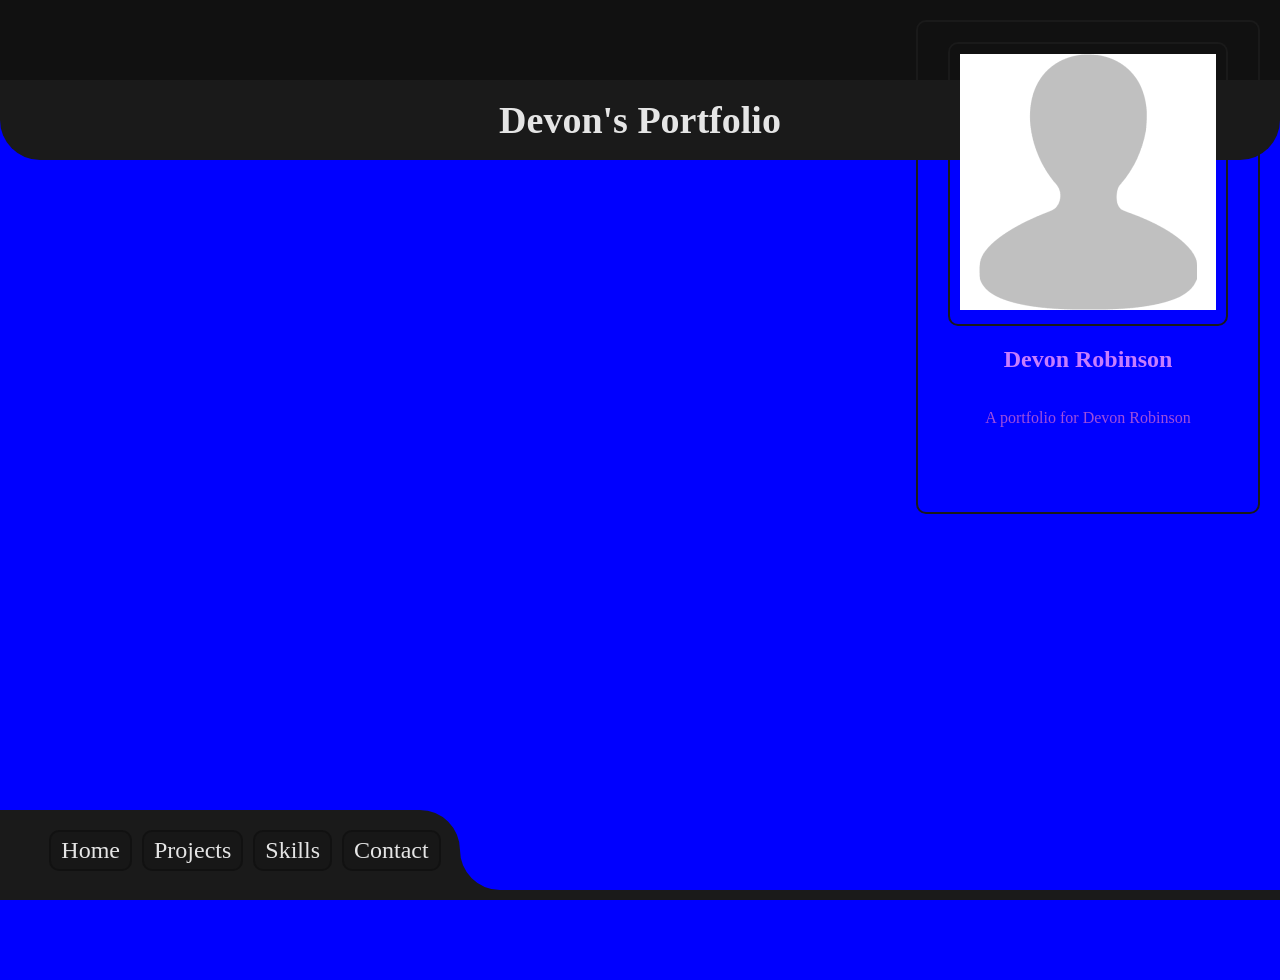
==== pages/index.html @ 68fd2f13 "ADD header and card" ====
<!DOCTYPE html>
<html lang="en">
<head>
    <meta charset="UTF-8">
    <meta name="viewport" content="width=device-width, initial-scale=1.0">
    <title>Devon's Portfolio</title>
    <link rel="stylesheet" href="../assets/global.css" />
</head>
<body>
    <header>
        <h1>Devon's Portfolio</h1>
    </header>
    <main>
        <div class="card id-card">
            <div class="img-container">
                <img src="../assets/empty-contact-icon.png" />
            </div>
            <h2>Devon Robinson</h2>
            <p>A portfolio for Devon Robinson</p>
        </div>
    </main>
    <footer>
        <nav>
            <a href="index.html" class="nav-link">Home</a>
            <a href="projects.html" class="nav-link">Projects</a>
            <a href="skills.html" class="nav-link">Skills</a>
            <a href="contact.html" class="nav-link">Contact</a>
        </nav>
        <div class="bottom-bar"></div>
    </footer>
</body>
</html>
---- assets/global.css ----
:root {
    --black: #111;
    --dark: #1a1a1a;
    --navy: #14213d;
    --purple: #c77dff;
    --dim-purple: #9d4edd;
    --white: #e5e5e5;
}

body {
    background-color: var(--black);

    width: 100vw;
    margin: 0;
}

main {
    margin-top: 5rem;
    height: 100vh;

    background-color: blue;
}

header {
    position: fixed;
    display: flex;
    align-items: center;
    justify-content: center;

    width: 100vw;
    height: 5rem;

    background-color: var(--dark);
    border-radius: 0 0 40px 40px;
    /* border-bottom: 2px solid var(--gold); */
    /* box-shadow: 0 0 5px var(--gold); */
}

header h1 {
    font-size: 38px;
    color: var(--white);
    /* text-shadow: 0 0 5px #fca31199; */
}

.card {
    position: absolute;
    right: 0;
    top: 0;

    display: flex;
    flex-direction: column;
    align-items: center;

    width: 300px;
    aspect-ratio: 1 / 1.5;
    margin: 20px;
    padding: 20px;

    border: 2px solid var(--dark);
    border-radius: 10px;
}

.card h2 {
    color: var(--purple);
}

.card p {
    color: var(--dim-purple);
}

.img-container {
    border: 2px solid var(--dark);
    border-radius: 10px;
    padding: 10px;
}

footer {
    position: fixed;
    left: 0;
    bottom: 0;
}

nav {
    position: absolute;
    display: flex;
    justify-content: center;
    align-items: center;
    gap: 10px;

    left: 0;
    bottom: 10px;

    width: 500px;
    height: 80px;

    background-color: var(--dark);
    clip-path: path("M 420,0 A 40,40 0,0,1 460,40 L 460,40 A 40,40 0,0,0 500,80 L 0,80 L 0,0 L 460,0 Z");
}

.bottom-bar {
    position: absolute;
    left: 0;
    bottom: 0;

    width: 100vw;
    height: 10px;

    background-color: var(--dark);
}

a.nav-link {
    text-decoration: none;
    font-size: 1.5rem;
    padding: 5px 10px 5px 10px;
    transform: translate(-5px, 0);

    border: 2px solid var(--black);
    border-radius: 10px;
    color: var(--white);
    background-color: rgba(0,0,0,.1);

    cursor: pointer;

    transition: font-size 0.3s ease-in, background-color .3s ease-in;
}

a.nav-link:hover {
    font-size: 1.6rem;
    background-color: rgba(125,125,125,.1);
}
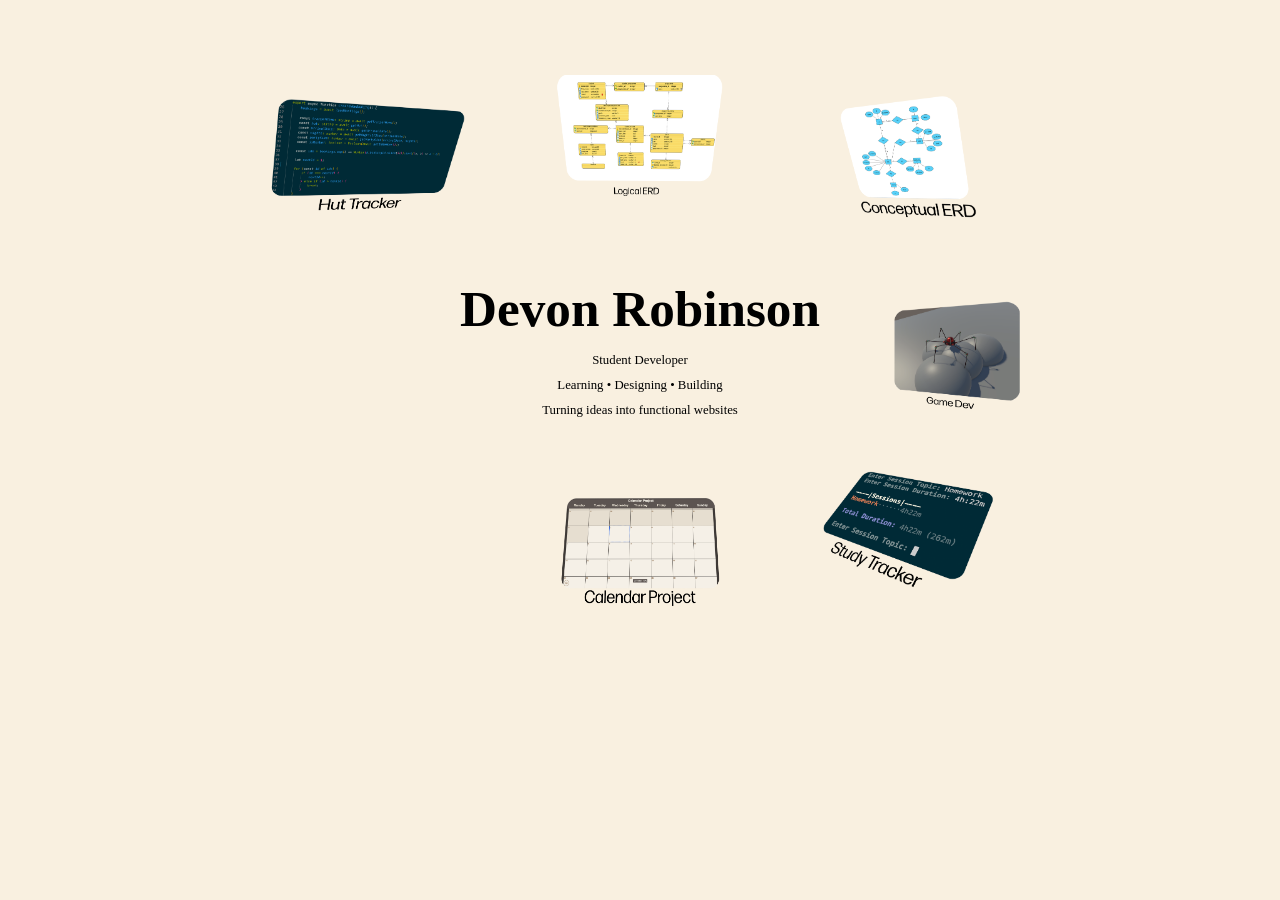
==== commit c7e627ba: "Fix to image sizing" ====
--- a/pages/index.html
+++ b/pages/index.html
@@ -3,30 +3,25 @@
 <head>
     <meta charset="UTF-8">
     <meta name="viewport" content="width=device-width, initial-scale=1.0">
-    <title>Devon's Portfolio</title>
-    <link rel="stylesheet" href="../assets/global.css" />
+    <title>Document</title>
+    <link rel="stylesheet" href="../assets/global.css">
 </head>
 <body>
-    <header>
-        <h1>Devon's Portfolio</h1>
-    </header>
     <main>
-        <div class="card id-card">
-            <div class="img-container">
-                <img src="../assets/empty-contact-icon.png" />
-            </div>
-            <h2>Devon Robinson</h2>
-            <p>A portfolio for Devon Robinson</p>
+        <div id="intro-container">
+            <h1>Devon Robinson</h1>
+            <p>Student Developer</p>
+            <p>Learning • Designing • Building</p>
+            <p>Turning ideas into functional websites</p>
+        </div>
+        <div class="intro-img-container">
+            <img id="img6" src="../assets/imgs/calendar-img.png" />
+            <img id="img5" src="../assets/imgs/study-tracker-img.png" />
+            <img id="img1" src="../assets/imgs/hut-tracker-img.png" /> 
+            <img id="img2" src="../assets/imgs/logical-erd.png" /> 
+            <img id="img3" src="../assets/imgs/conceptual-erd-img.png" /> 
+            <img id="img4" src="../assets/imgs/game-dev-img.png" /> 
         </div>
     </main>
-    <footer>
-        <nav>
-            <a href="index.html" class="nav-link">Home</a>
-            <a href="projects.html" class="nav-link">Projects</a>
-            <a href="skills.html" class="nav-link">Skills</a>
-            <a href="contact.html" class="nav-link">Contact</a>
-        </nav>
-        <div class="bottom-bar"></div>
-    </footer>
 </body>
 </html>
--- a/assets/global.css
+++ b/assets/global.css
@@ -1,130 +1,93 @@
-:root {
-    --black: #111;
-    --dark: #1a1a1a;
-    --navy: #14213d;
-    --purple: #c77dff;
-    --dim-purple: #9d4edd;
-    --white: #e5e5e5;
-}
-
 body {
-    background-color: var(--black);
-
-    width: 100vw;
-    margin: 0;
+    background-color: #F9F0E0;
 }
 
 main {
-    margin-top: 5rem;
-    height: 100vh;
+    display: flex;
+    position: relative;
 
-    background-color: blue;
-}
-
-header {
-    position: fixed;
-    display: flex;
     align-items: center;
     justify-content: center;
 
-    width: 100vw;
-    height: 5rem;
+    width: 100%;
+    aspect-ratio: 19 / 10;
 
-    background-color: var(--dark);
-    border-radius: 0 0 40px 40px;
-    /* border-bottom: 2px solid var(--gold); */
-    /* box-shadow: 0 0 5px var(--gold); */
+    /* background-color: blue; */
 }
 
-header h1 {
-    font-size: 38px;
-    color: var(--white);
-    /* text-shadow: 0 0 5px #fca31199; */
+main img {
+    position: absolute;
+    
+    transform: scale(.2);
+
 }
 
-.card {
+main img {
     position: absolute;
-    right: 0;
-    top: 0;
+    
+    transform: scale(.2);
+}
 
+#img1 {
+    top: 13%;
+    left: 28%;
+    transform: translateX(-50%);
+    width: clamp(50px, 18vw, 300px);
+}
+
+#img2 {
+    top: 10%;
+    left: 50%;
+    transform: translateX(-50%);
+    width: clamp(50px, 18vw, 300px);
+}
+
+#img3 {
+    top: 13%;
+    left: 71%;
+    transform: translateX(-50%);
+    width: clamp(50px, 18vw, 300px);
+}
+
+#img4 {
+    top: 44%;
+    left: 75%;
+    transform: translateX(-50%);
+    width: clamp(50px, 18vw, 300px);
+}
+
+#img5 {
+    bottom: 12%;
+    left: 71%;
+    transform: translateX(-50%);
+    width: clamp(50px, 18vw, 300px);
+}
+
+#img6 {
+    bottom: 10%;
+    left: 50%;
+    transform: translateX(-50%);
+    width: clamp(50px, 15vw, 300px);
+}
+
+#intro-container {
     display: flex;
     flex-direction: column;
     align-items: center;
+    /* transform: translateY(-20%); */
 
-    width: 300px;
-    aspect-ratio: 1 / 1.5;
-    margin: 20px;
-    padding: 20px;
+    width: clamp(300px, 30vw, 600px);
+    height: clamp(150px, 15vw, 300px);
+    font-size: clamp(8px, 1vw, 42px);
 
-    border: 2px solid var(--dark);
-    border-radius: 10px;
+    /* background-color: red; */
 }
 
-.card h2 {
-    color: var(--purple);
+#intro-container p {
+    margin: 5px 0;
 }
 
-.card p {
-    color: var(--dim-purple);
-}
-
-.img-container {
-    border: 2px solid var(--dark);
-    border-radius: 10px;
-    padding: 10px;
-}
-
-footer {
-    position: fixed;
-    left: 0;
-    bottom: 0;
-}
-
-nav {
-    position: absolute;
-    display: flex;
-    justify-content: center;
-    align-items: center;
-    gap: 10px;
-
-    left: 0;
-    bottom: 10px;
-
-    width: 500px;
-    height: 80px;
-
-    background-color: var(--dark);
-    clip-path: path("M 420,0 A 40,40 0,0,1 460,40 L 460,40 A 40,40 0,0,0 500,80 L 0,80 L 0,0 L 460,0 Z");
-}
-
-.bottom-bar {
-    position: absolute;
-    left: 0;
-    bottom: 0;
-
-    width: 100vw;
-    height: 10px;
-
-    background-color: var(--dark);
-}
-
-a.nav-link {
-    text-decoration: none;
-    font-size: 1.5rem;
-    padding: 5px 10px 5px 10px;
-    transform: translate(-5px, 0);
-
-    border: 2px solid var(--black);
-    border-radius: 10px;
-    color: var(--white);
-    background-color: rgba(0,0,0,.1);
-
-    cursor: pointer;
-
-    transition: font-size 0.3s ease-in, background-color .3s ease-in;
-}
-
-a.nav-link:hover {
-    font-size: 1.6rem;
-    background-color: rgba(125,125,125,.1);
-}
+#intro-container h1 {
+    font-size: clamp(16px, 4vw, 62px);
+    margin-bottom: 10px;
+}
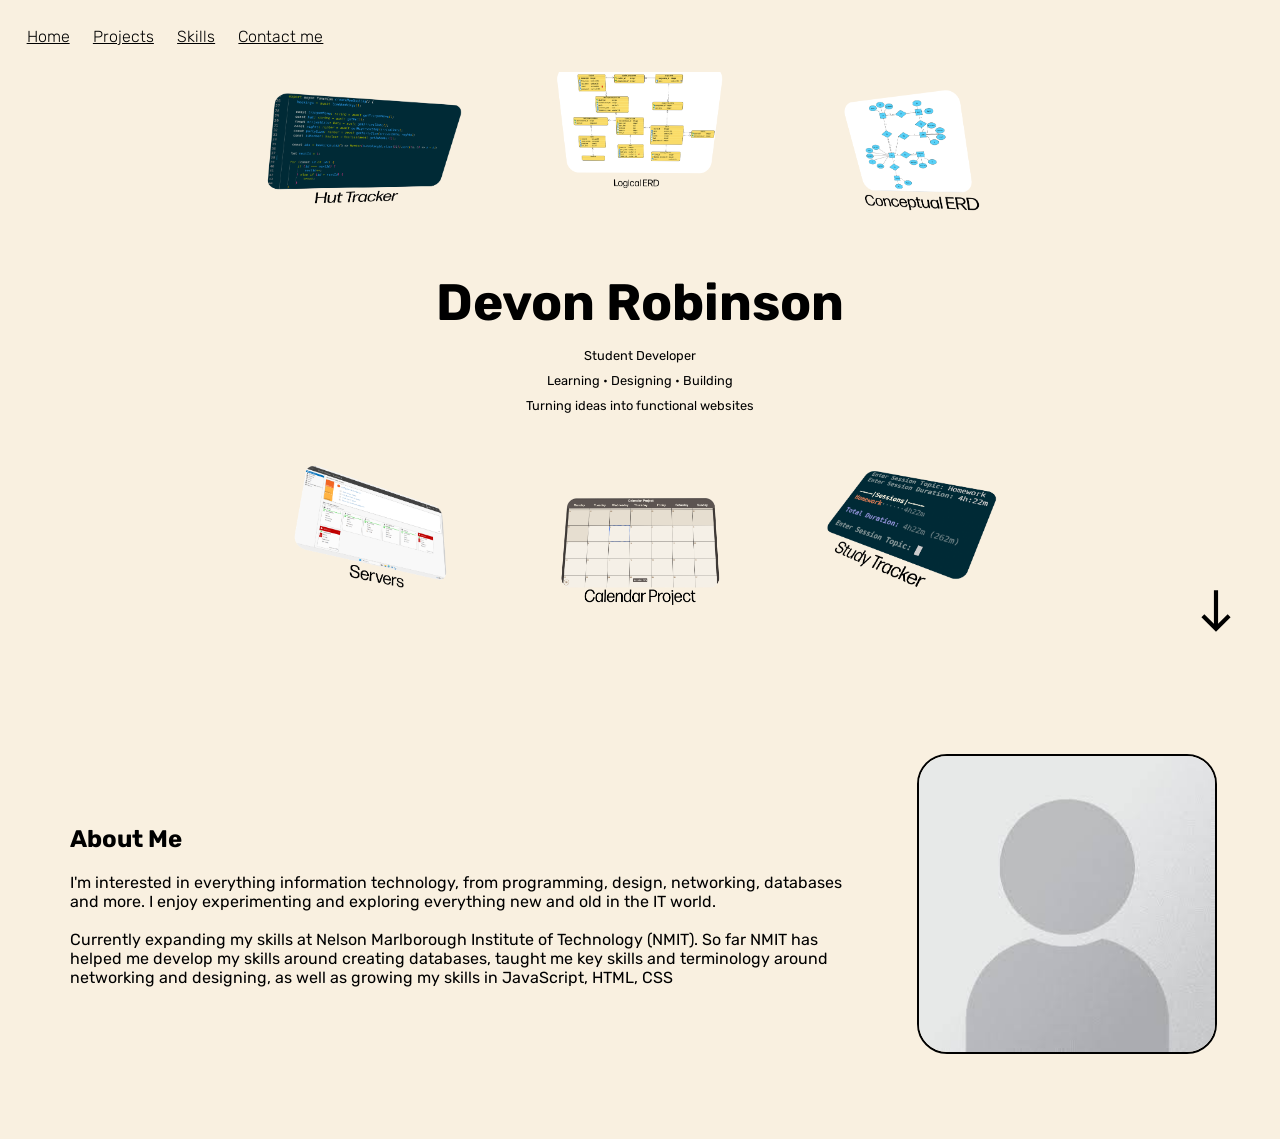
==== commit 629c9010: "Added projects page" ====
--- a/pages/index.html
+++ b/pages/index.html
@@ -3,25 +3,50 @@
 <head>
     <meta charset="UTF-8">
     <meta name="viewport" content="width=device-width, initial-scale=1.0">
-    <title>Document</title>
-    <link rel="stylesheet" href="../assets/global.css">
+    <title>Devon's Portfolio</title>
+    <link rel="stylesheet" href="../assets/global-css/global.css" />
+    <link rel="stylesheet" href="styles/home.css" />
 </head>
 <body>
+    <header>
+        <nav>
+            <a href="index.html">Home</a>
+            <a href="projects.html">Projects</a>
+            <a href="skills.html">Skills</a>
+            <a href="contact.html">Contact me</a>
+        </nav>
+    </header>
     <main>
-        <div id="intro-container">
-            <h1>Devon Robinson</h1>
-            <p>Student Developer</p>
-            <p>Learning • Designing • Building</p>
-            <p>Turning ideas into functional websites</p>
-        </div>
-        <div class="intro-img-container">
-            <img id="img6" src="../assets/imgs/calendar-img.png" />
-            <img id="img5" src="../assets/imgs/study-tracker-img.png" />
-            <img id="img1" src="../assets/imgs/hut-tracker-img.png" /> 
-            <img id="img2" src="../assets/imgs/logical-erd.png" /> 
-            <img id="img3" src="../assets/imgs/conceptual-erd-img.png" /> 
-            <img id="img4" src="../assets/imgs/game-dev-img.png" /> 
-        </div>
+        <section>
+            <div id="intro-container">
+                <h1>Devon Robinson</h1>
+                <p>Student Developer</p>
+                <p>Learning • Designing • Building</p>
+                <p>Turning ideas into functional websites</p>
+            </div>
+            <div class="intro-img-container">
+                <img id="img1" src="../assets/front-page-imgs/hut-tracker-img.png" /> 
+                <img id="img2" src="../assets/front-page-imgs/logical-erd.png" /> 
+                <img id="img3" src="../assets/front-page-imgs/conceptual-erd-img.png" /> 
+                <!-- <img id="img4" src="../assets/imgs/game-dev-img.png" />  -->
+                <img id="img5" src="../assets/front-page-imgs/study-tracker-img.png" />
+                <img id="img6" src="../assets/front-page-imgs/calendar-img.png" />
+                <img id="img7" src="../assets/front-page-imgs/Server-img.PNG" />
+            </div>
+            <div class="down-arrow-container">
+                <svg xmlns="http://www.w3.org/2000/svg" viewBox="0 -960 960 960" fill="#e3e3e3"><path d="M480-80 200-360l56-56 184 183v-647h80v647l184-184 56 57L480-80Z"/></svg>
+            </div>
+        </section>
+        <section>
+            <div class="description">
+                <h2>About Me</h2>
+                <p>I'm interested in everything information technology, from programming, design, networking, databases and more. I enjoy experimenting and exploring everything new and old in the IT world.<br><br>
+                Currently expanding my skills at Nelson Marlborough Institute of Technology (NMIT). So far NMIT has helped me develop my skills around creating databases, taught me key skills and terminology around networking and designing, as well as growing my skills in JavaScript, HTML, CSS</p>
+            </div>
+            <article class="personal-card">
+                <img id="personal-img" alt="Photo of Devon" src="../assets/front-page-imgs/empty-contact-img2.png" />
+            </article>
+        </section>
     </main>
 </body>
 </html>
--- a/assets/global-css/global.css
+++ b/assets/global-css/global.css
@@ -0,0 +1,105 @@
+@import url("colours.css");
+
+@font-face {
+    font-family: "Rubik";
+    src: url("../../assets/fonts/Rubik-VariableFont_wght.ttf") format("woff2");
+}
+
+.mobile-title {
+    display: none;
+    margin: 5px auto;
+    text-align: center;
+    text-decoration: none;
+    color: inherit;
+    cursor: pointer;
+}
+
+.mobile-title h2 {
+    font-size: 2rem;
+}
+
+body {
+    font-family: "Rubik";
+    background-color: var(--background);
+    margin: 0;
+}
+
+main {
+    display: flex;
+    position: relative;
+    margin: 0;
+
+    align-items: center;
+    justify-content: center;
+
+    width: 100%;
+    aspect-ratio: 19 / 10;
+}
+
+header {
+    position: fixed;
+    display: flex;
+    justify-content: space-between;
+    width: 100vw;
+
+    top: 0;
+    left: 0;
+    z-index: 105;
+    background-color: var(--background);
+}
+
+header .site-name {
+    display: inline-block;
+    margin-right: 20px;
+}
+
+
+nav {
+    display: flex;
+    justify-content: space-around;
+    align-items: center;
+
+    aspect-ratio: 10 / 1;
+    height: 2rem;
+    margin: 10px;
+
+    padding: 10px 5px;
+}
+
+nav a {
+    text-decoration: underline;
+    color: inherit;
+    font-size: 1rem;
+    font-weight: 100;
+
+    margin: 10px;
+    padding: 0;
+}
+
+@media (max-width: 800px) {
+    header {
+        display: flex;
+        justify-content: center;
+
+        bottom: 0;
+        top: auto;
+        
+        background-color: #EFE2CC;
+    }
+
+    .mobile-title {
+        display: block;
+    }
+
+    header .site-name {
+        display: none;
+    }
+
+    nav {
+        aspect-ratio: auto;
+    }
+
+    nav a {
+        font-size: 1.5rem;
+    }
+}
--- a/pages/styles/home.css
+++ b/pages/styles/home.css
@@ -0,0 +1,205 @@
+/* Home page */
+@import url("../../assets/global-css/colours.css");
+
+main {
+    display: flex;
+    flex-direction: column;
+}
+
+.intro-img-container img {
+    position: absolute;
+    
+    transform: scale(.2);
+
+    z-index: 99;
+}
+
+.mobile-title {
+    display: none;
+}
+
+section {
+    position: relative;
+    display: flex;
+    justify-content: center;
+
+    width: 100%;
+
+    height: 100%;
+}
+
+section:not(:first-child) {
+    display: grid;
+    grid-template-columns: 2fr 1fr;
+    
+    height: 450px;
+    margin-top: 5px;
+    margin-bottom: 10px;
+}
+
+#img1 {
+    top: 13%;
+    left: 28%;
+    transform: translateX(-50%);
+    width: clamp(50px, 18vw, 300px);
+}
+
+#img2 {
+    top: 10%;
+    left: 50%;
+    transform: translateX(-50%);
+    width: clamp(50px, 18vw, 300px);
+}
+
+#img3 {
+    top: 13%;
+    left: 71%;
+    transform: translateX(-50%);
+    width: clamp(50px, 18vw, 300px);
+}
+
+#img4 {
+    top: 44%;
+    left: 75%;
+    transform: translateX(-50%);
+    width: clamp(50px, 18vw, 300px);
+
+    z-index: 102;
+}
+
+#img5 {
+    bottom: 12%;
+    left: 71%;
+    transform: translateX(-50%);
+    width: clamp(50px, 18vw, 300px);
+}
+
+#img6 {
+    bottom: 10%;
+    left: 50%;
+    transform: translateX(-50%);
+    width: clamp(50px, 15vw, 300px);
+}
+
+#img7 {
+    bottom: 12%;
+    left: 29%;
+    transform: translateX(-50%);
+    width: clamp(50px, 18vw, 300px);
+}
+
+#intro-container {
+    position: sticky;
+    display: flex;
+    flex-direction: column;
+    align-items: center;
+
+    top: clamp(30px, 18vw, 300px);
+
+    width: 100vw;
+    height: clamp(100px, 17vw, 300px);
+    font-size: clamp(8px, 1vw, 42px);
+
+    z-index: 101;
+    background-color: var(--background);
+}
+
+#intro-container p {
+    margin: 5px 0;
+}
+
+#intro-container h1 {
+    font-size: clamp(16px, 4vw, 62px);
+    margin-bottom: 10px;
+}
+
+.down-arrow-container {
+    position: absolute;
+    display: flex;
+    align-items: center;
+    justify-content: center;
+
+    bottom: 2vh;
+    right: 2vw;
+
+    width: 6vw;
+    height: 10vh;
+
+    z-index: 110;
+}
+
+.down-arrow-container svg {
+    width: 50px;
+    aspect-ratio: 1 / 1;
+    fill: black;
+
+    animation: move .8s ease-out infinite alternate;
+}
+
+.personal-card {
+    position: relative;
+    box-sizing: border-box;
+    width: 300px;
+    aspect-ratio: 1 / 1;
+    padding: 0;
+
+    justify-self: center;
+    align-self: center;
+
+    border: 2px solid black;
+    border-radius: 30px;
+    overflow: hidden;
+}
+
+#personal-img {
+    width: 100%;
+}
+
+.description {
+    margin-left: 70px;
+    justify-self: center;
+    align-self: center;
+}
+
+@keyframes move {
+    from {
+        transform: translateY(-30%);
+    }
+
+    to {
+        transform: translateY(30%);
+    }
+}
+
+@media (max-width: 800px) {
+    .intro-img-container {
+        display: none;
+    }
+
+    #intro-container {
+        position: relative;
+        background-color: blue;
+        width: auto;
+        height: auto;
+    }
+
+    #intro-container p {
+        margin: 5px 0;
+    }
+
+    #intro-container h1 {
+        font-size: clamp(16px, 6vw, 62px);
+        margin-bottom: 10px;
+    }
+
+    .down-arrow-container {
+        display: none;
+    }
+
+    section:first-child {
+        height: 500px;
+        display: flex;
+        flex-direction: row;
+        background-color: red;
+    }
+}
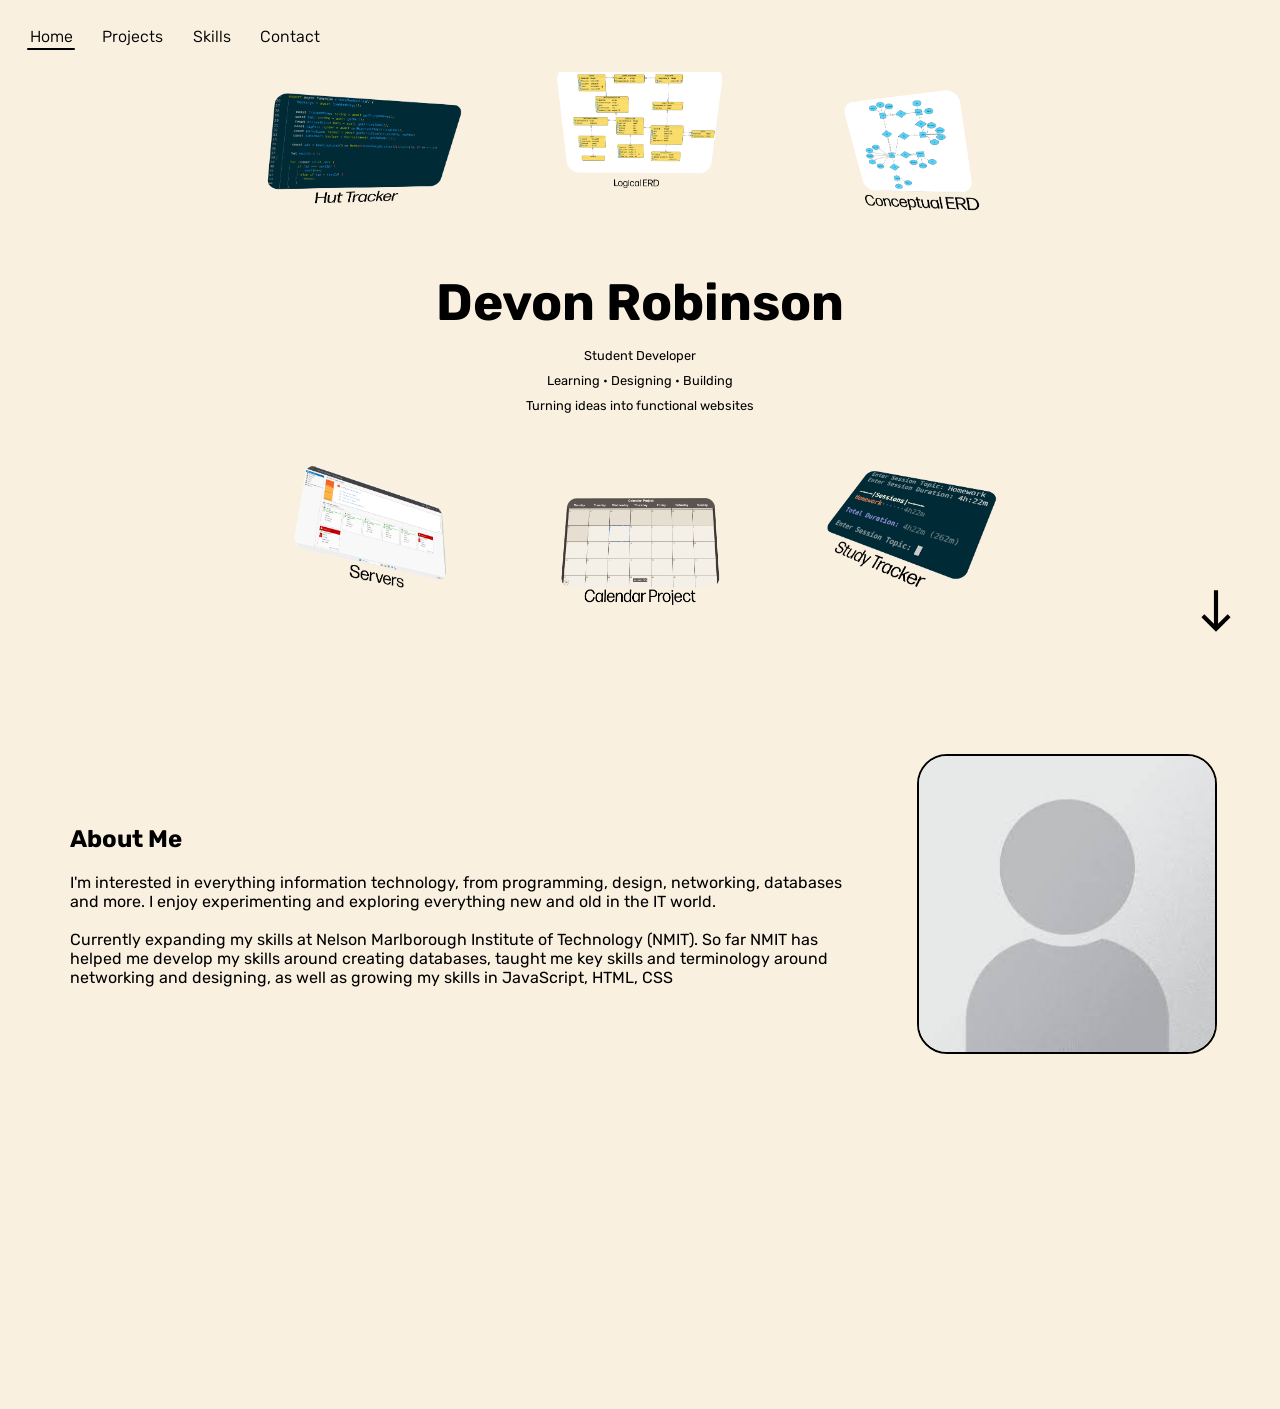
==== commit d6b308c8: "Fix home page layout and add view projects button" ====
--- a/pages/index.html
+++ b/pages/index.html
@@ -10,10 +10,10 @@
 <body>
     <header>
         <nav>
-            <a href="index.html">Home</a>
-            <a href="projects.html">Projects</a>
-            <a href="skills.html">Skills</a>
-            <a href="contact.html">Contact me</a>
+            <a id="home-nav-link" href="index.html">Home</a>
+            <a id="projects-nav-link" href="projects.html">Projects</a>
+            <a id="skills-nav-link" href="skills.html">Skills</a>
+            <a id="contact-nav-link" href="contact.html">Contact</a>
         </nav>
     </header>
     <main>
@@ -23,12 +23,14 @@
                 <p>Student Developer</p>
                 <p>Learning • Designing • Building</p>
                 <p>Turning ideas into functional websites</p>
+
+                <a href="projects.html" class="mobile-view-projects">View Projects</a>
+
             </div>
             <div class="intro-img-container">
                 <img id="img1" src="../assets/front-page-imgs/hut-tracker-img.png" /> 
                 <img id="img2" src="../assets/front-page-imgs/logical-erd.png" /> 
                 <img id="img3" src="../assets/front-page-imgs/conceptual-erd-img.png" /> 
-                <!-- <img id="img4" src="../assets/imgs/game-dev-img.png" />  -->
                 <img id="img5" src="../assets/front-page-imgs/study-tracker-img.png" />
                 <img id="img6" src="../assets/front-page-imgs/calendar-img.png" />
                 <img id="img7" src="../assets/front-page-imgs/Server-img.PNG" />
@@ -48,5 +50,42 @@
             </article>
         </section>
     </main>
+    <footer>
+        <div class="socials">
+            <a class="github-social" href="https://github.com/Devon-Robinson0" target="_blank"><svg width="800px" height="800px" viewBox="0 0 20 20" version="1.1" xmlns="http://www.w3.org/2000/svg" xmlns:xlink="http://www.w3.org/1999/xlink">
+                    <g id="Page-1" stroke="none" stroke-width="1" fill="none" fill-rule="evenodd">
+                        <g id="Dribbble-Light-Preview" transform="translate(-140.000000, -7559.000000)" fill="#000000">
+                            <g id="icons" transform="translate(56.000000, 160.000000)">
+                                <path d="M94,7399 C99.523,7399 104,7403.59 104,7409.253 C104,7413.782 101.138,7417.624 97.167,7418.981 C96.66,7419.082 96.48,7418.762 96.48,7418.489 C96.48,7418.151 96.492,7417.047 96.492,7415.675 C96.492,7414.719 96.172,7414.095 95.813,7413.777 C98.04,7413.523 100.38,7412.656 100.38,7408.718 C100.38,7407.598 99.992,7406.684 99.35,7405.966 C99.454,7405.707 99.797,7404.664 99.252,7403.252 C99.252,7403.252 98.414,7402.977 96.505,7404.303 C95.706,7404.076 94.85,7403.962 94,7403.958 C93.15,7403.962 92.295,7404.076 91.497,7404.303 C89.586,7402.977 88.746,7403.252 88.746,7403.252 C88.203,7404.664 88.546,7405.707 88.649,7405.966 C88.01,7406.684 87.619,7407.598 87.619,7408.718 C87.619,7412.646 89.954,7413.526 92.175,7413.785 C91.889,7414.041 91.63,7414.493 91.54,7415.156 C90.97,7415.418 89.522,7415.871 88.63,7414.304 C88.63,7414.304 88.101,7413.319 87.097,7413.247 C87.097,7413.247 86.122,7413.234 87.029,7413.87 C87.029,7413.87 87.684,7414.185 88.139,7415.37 C88.139,7415.37 88.726,7417.2 91.508,7416.58 C91.513,7417.437 91.522,7418.245 91.522,7418.489 C91.522,7418.76 91.338,7419.077 90.839,7418.982 C86.865,7417.627 84,7413.783 84,7409.253 C84,7403.59 88.478,7399 94,7399" id="github-[#142]">
+
+                </path>
+                            </g>
+                        </g>
+                    </g>
+                </svg>
+            </a>
+            <a class="linkedin-social" href="https://www.linkedin.com/in/devon-robinson-6292603ba/" target="_blank"><svg height="800px" width="800px" version="1.1" id="Layer_1" xmlns="http://www.w3.org/2000/svg" xmlns:xlink="http://www.w3.org/1999/xlink" 
+                    viewBox="0 0 382 382" xml:space="preserve">
+                    <path d="M347.445,0H34.555C15.471,0,0,15.471,0,34.555v312.889C0,366.529,15.471,382,34.555,382h312.889
+                        C366.529,382,382,366.529,382,347.444V34.555C382,15.471,366.529,0,347.445,0z M118.207,329.844c0,5.554-4.502,10.056-10.056,10.056
+                        H65.345c-5.554,0-10.056-4.502-10.056-10.056V150.403c0-5.554,4.502-10.056,10.056-10.056h42.806
+                        c5.554,0,10.056,4.502,10.056,10.056V329.844z M86.748,123.432c-22.459,0-40.666-18.207-40.666-40.666S64.289,42.1,86.748,42.1
+                        s40.666,18.207,40.666,40.666S109.208,123.432,86.748,123.432z M341.91,330.654c0,5.106-4.14,9.246-9.246,9.246H286.73
+                        c-5.106,0-9.246-4.14-9.246-9.246v-84.168c0-12.556,3.683-55.021-32.813-55.021c-28.309,0-34.051,29.066-35.204,42.11v97.079
+                        c0,5.106-4.139,9.246-9.246,9.246h-44.426c-5.106,0-9.246-4.14-9.246-9.246V149.593c0-5.106,4.14-9.246,9.246-9.246h44.426
+                        c5.106,0,9.246,4.14,9.246,9.246v15.655c10.497-15.753,26.097-27.912,59.312-27.912c73.552,0,73.131,68.716,73.131,106.472
+                        L341.91,330.654L341.91,330.654z"/>
+                </svg>
+            </a>
+            <a class="email-social" href="mailto:devonpr@gmail.com"><svg xmlns="http://www.w3.org/2000/svg" height="24px" viewBox="0 -960 960 960" width="24px"><path d="M160-160q-33 0-56.5-23.5T80-240v-480q0-33 23.5-56.5T160-800h640q33 0 56.5 23.5T880-720v480q0 33-23.5 56.5T800-160H160Zm320-280L160-640v400h640v-400L480-440Zm0-80 320-200H160l320 200ZM160-640v-80 480-400Z"/></svg></a>
+        </div>
+        <div class="nav-container">
+            <a href="index.html">Home</a>
+            <a href="projects.html">Projects</a>
+            <a href="skills.html">Skills</a>
+            <a href="contact.html">Contact Me</a>
+        </div>
+        <p>&copy; 2026 Devon Robinson</p>
+    </footer>
 </body>
 </html>
--- a/assets/global-css/global.css
+++ b/assets/global-css/global.css
@@ -5,20 +5,14 @@
     src: url("../../assets/fonts/Rubik-VariableFont_wght.ttf") format("woff2");
 }
 
-.mobile-title {
-    display: none;
-    margin: 5px auto;
+.main-title {
+    margin: 100px;
     text-align: center;
-    text-decoration: none;
-    color: inherit;
-    cursor: pointer;
-}
-
-.mobile-title h2 {
-    font-size: 2rem;
+    font-size: 3rem;
 }
 
 body {
+    position: relative;
     font-family: "Rubik";
     background-color: var(--background);
     margin: 0;
@@ -28,12 +22,17 @@
     display: flex;
     position: relative;
     margin: 0;
+    margin-bottom: 30vh;
 
     align-items: center;
     justify-content: center;
 
     width: 100%;
     aspect-ratio: 19 / 10;
+
+    background-color: var(--background);
+
+    z-index: 51;
 }
 
 header {
@@ -48,9 +47,15 @@
     background-color: var(--background);
 }
 
-header .site-name {
+header .site-name h2 {
     display: inline-block;
     margin-right: 20px;
+}
+
+header .site-name {
+    text-decoration: none;
+    color: inherit;
+    cursor: pointer;
 }
 
 
@@ -67,28 +72,91 @@
 }
 
 nav a {
-    text-decoration: underline;
+    text-decoration: none;
     color: inherit;
     font-size: 1rem;
-    font-weight: 100;
+    font-weight: 350;
 
     margin: 10px;
     padding: 0;
+
+    transition: transform 0.2s ease-out;
+}
+
+nav a:hover {
+    transform: translateY(-10%);
+}
+
+footer {
+    position: fixed;
+    display: flex;
+
+    box-sizing: border-box;
+
+    bottom: 0; 
+    flex-direction: column;
+
+    align-items: center;
+    justify-content: center;
+
+    border-top: 2px solid black;
+    background-color: var(--dark-bg);
+
+    height: 30vh;
+    width: 100%;
+
+    z-index: 50;
+}
+
+footer a {
+    color: black;
+}
+
+.socials {
+    display: flex;
+    align-items: center;
+    justify-content: space-around;
+
+    margin-bottom: 2rem;
+
+    gap: 10px;
+
+    top: 1rem;
+    right: 2rem;
+}
+
+.socials a {
+    display: flex;
+    align-items: center;
+    justify-content: center;
+
+    width: 20px;
+    height: 20px;
+
+    border: 2px solid black;
+    border-radius: 5px;
+    padding: 5px;
+}
+
+.socials a:hover {
+    background-color: #DFC9AC;
+}
+
+.socials svg {
+    width: 100%;
+
 }
 
 @media (max-width: 800px) {
     header {
+        position: fixed;
         display: flex;
         justify-content: center;
 
         bottom: 0;
         top: auto;
         
-        background-color: #EFE2CC;
-    }
-
-    .mobile-title {
-        display: block;
+        background-color: var(--dark-bg);
     }
 
     header .site-name {
@@ -99,7 +167,30 @@
         aspect-ratio: auto;
     }
 
+    header nav a {
+        text-decoration: none;
+        position: relative;
+    }
+
+    header nav {
+        width: 100%;
+    }
+
     nav a {
         font-size: 1.5rem;
     }
+
+    .main-title {
+        margin: 50px;
+        text-align: center;
+        font-size: 3rem;
+    }
+
+    footer {
+        margin-bottom: 2rem;
+    }
+
+    main {
+        margin-bottom: calc(30vh + 2rem);
+    }
 }
--- a/pages/styles/home.css
+++ b/pages/styles/home.css
@@ -15,6 +15,10 @@
 }
 
 .mobile-title {
+    display: none;
+}
+
+.mobile-view-projects {
     display: none;
 }
 
@@ -58,15 +62,6 @@
     width: clamp(50px, 18vw, 300px);
 }
 
-#img4 {
-    top: 44%;
-    left: 75%;
-    transform: translateX(-50%);
-    width: clamp(50px, 18vw, 300px);
-
-    z-index: 102;
-}
-
 #img5 {
     bottom: 12%;
     left: 71%;
@@ -98,7 +93,6 @@
 
     width: 100vw;
     height: clamp(100px, 17vw, 300px);
-    font-size: clamp(8px, 1vw, 42px);
 
     z-index: 101;
     background-color: var(--background);
@@ -106,6 +100,7 @@
 
 #intro-container p {
     margin: 5px 0;
+    font-size: clamp(8px, 1vw, 42px);
 }
 
 #intro-container h1 {
@@ -125,7 +120,7 @@
     width: 6vw;
     height: 10vh;
 
-    z-index: 110;
+    z-index: 99;
 }
 
 .down-arrow-container svg {
@@ -134,6 +129,16 @@
     fill: black;
 
     animation: move .8s ease-out infinite alternate;
+}
+
+@keyframes move {
+    from {
+        transform: translateY(-30%);
+    }
+
+    to {
+        transform: translateY(30%);
+    }
 }
 
 .personal-card {
@@ -161,14 +166,28 @@
     align-self: center;
 }
 
-@keyframes move {
-    from {
-        transform: translateY(-30%);
-    }
-
-    to {
-        transform: translateY(30%);
-    }
+#home-nav-link {
+    position: relative;
+}
+
+#home-nav-link::after {
+    content: "";
+    background-color: black;
+    width: 3rem;
+    height: 2px;
+
+    border-radius: 2px;
+
+    position: absolute;
+    top: 115%;
+    left: 50%;
+    transform: translateX(-50%);
+}
+
+.personal-img-holder {
+    border: 2px solid black;
+    border-radius: 15px;
+    overflow: hidden ;
 }
 
 @media (max-width: 800px) {
@@ -178,18 +197,19 @@
 
     #intro-container {
         position: relative;
-        background-color: blue;
+        top: 0;
         width: auto;
         height: auto;
     }
 
     #intro-container p {
-        margin: 5px 0;
+        margin: .1rem 0;
+        font-size: clamp(8px, 3vw, 42px);
     }
 
     #intro-container h1 {
-        font-size: clamp(16px, 6vw, 62px);
-        margin-bottom: 10px;
+        font-size: clamp(16px, 8vw, 62px);
+        margin: 3rem 0 0 0;
     }
 
     .down-arrow-container {
@@ -197,9 +217,46 @@
     }
 
     section:first-child {
-        height: 500px;
+        height: auto;
         display: flex;
-        flex-direction: row;
-        background-color: red;
-    }
-}
+        align-items: center;
+        justify-content: center;
+        /* margin-bottom: 30px; */
+    }
+
+    section:not(:first-child) {
+        display: flex;
+        flex-direction: column;
+        justify-content: center;
+        align-items: center;
+        height: auto;
+
+        /* margin-bottom: 80px; */
+    }
+
+    .description {
+        margin: 0 50px;
+    }
+
+    .description h2 {
+        font-size: 18px;
+        text-align: center;
+    }
+
+    .personal-card {
+        display: block;
+    }
+
+    .mobile-view-projects {
+        display: inline-block;
+
+        text-decoration: none;
+        color: inherit;
+
+        border: 2px solid black;
+        background-color: var(--dark-bg);
+        padding: 5px;
+
+        margin: 3rem 0 1rem 0;
+    }
+}
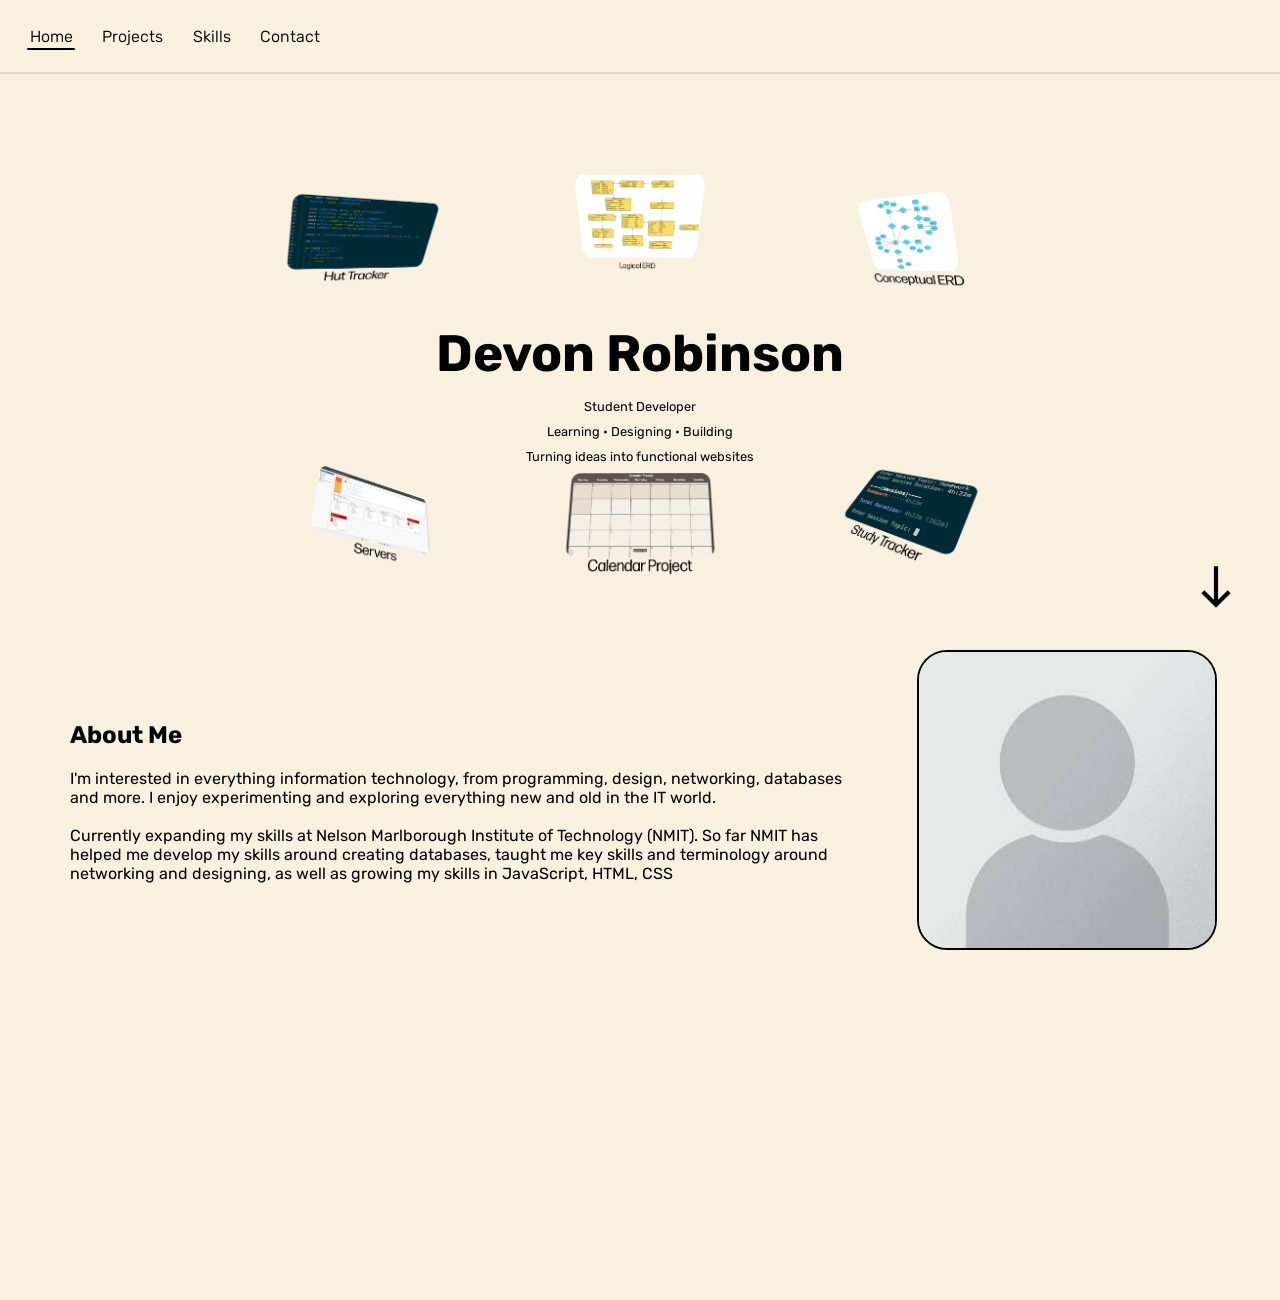
==== commit 56e833cd: "Added images for server infrastucture" ====
--- a/pages/index.html
+++ b/pages/index.html
@@ -6,38 +6,47 @@
     <title>Devon's Portfolio</title>
     <link rel="stylesheet" href="../assets/global-css/global.css" />
     <link rel="stylesheet" href="styles/home.css" />
+    <link rel="icon" href="../assets/icons/code.svg" />
 </head>
 <body>
     <header>
         <nav>
-            <a id="home-nav-link" href="index.html">Home</a>
+            <a id="home-nav-link"  href="index.html">Home</a>
+            <a id="home-nav-link-mobile" class="active" href="index.html"><svg xmlns="http://www.w3.org/2000/svg" height="24px" viewBox="0 -960 960 960" width="24px"><path d="M240-200h120v-240h240v240h120v-360L480-740 240-560v360Zm-80 80v-480l320-240 320 240v480H520v-240h-80v240H160Zm320-350Z"/></svg></a>
             <a id="projects-nav-link" href="projects.html">Projects</a>
+            <a id="projects-nav-link-mobile" href="projects.html"><svg xmlns="http://www.w3.org/2000/svg" height="24px" viewBox="0 -960 960 960" width="24px"><path d="M120-440v-320q0-33 23.5-56.5T200-840h240v400H120Zm240-80Zm160-320h240q33 0 56.5 23.5T840-760v160H520v-240Zm0 720v-400h320v320q0 33-23.5 56.5T760-120H520ZM120-360h320v240H200q-33 0-56.5-23.5T120-200v-160Zm240 80Zm240-400Zm0 240Zm-400-80h160v-240H200v240Zm400-160h160v-80H600v80Zm0 240v240h160v-240H600ZM200-280v80h160v-80H200Z"/></svg></a>
             <a id="skills-nav-link" href="skills.html">Skills</a>
+            <a id="skills-nav-link-mobile" href="skills.html"><svg height="22px" width="22px" version="1.1" id="Layer_1" xmlns="http://www.w3.org/2000/svg" xmlns:xlink="http://www.w3.org/1999/xlink" viewBox="0 0 232.688 232.688" xml:space="preserve"><g id="XMLID_350_"><g id="XMLID_351_"><path id="XMLID_352_" d="M97.688,61.344h120c8.284,0,15-6.716,15-15s-6.716-15-15-15h-120c-8.284,0-15,6.716-15,15 S89.403,61.344,97.688,61.344z"/></g><g id="XMLID_439_"><path id="XMLID_440_" d="M217.688,101.344h-120c-8.284,0-15,6.716-15,15s6.716,15,15,15h120c8.284,0,15-6.716,15-15 S225.972,101.344,217.688,101.344z"/></g><g id="XMLID_441_"><path id="XMLID_443_" d="M217.688,171.344h-120c-8.284,0-15,6.716-15,15c0,8.284,6.716,15,15,15h120c8.284,0,15-6.716,15-15 C232.688,178.06,225.972,171.344,217.688,171.344z"/></g><g id="XMLID_444_"><path id="XMLID_445_" d="M48.785,104.408l-9.989-1.452l-4.467-9.052c-1.264-2.56-3.87-4.181-6.726-4.181 c-2.854,0-5.462,1.621-6.726,4.181l-4.468,9.052l-9.988,1.452c-2.825,0.41-5.173,2.389-6.055,5.104 c-0.882,2.715-0.146,5.695,1.897,7.688l7.228,7.045l-1.707,9.949c-0.483,2.814,0.674,5.658,2.983,7.336 c1.307,0.95,2.853,1.433,4.409,1.433c1.193,0,2.392-0.285,3.489-0.861l8.936-4.698l8.936,4.698 c1.098,0.577,2.296,0.861,3.489,0.861c0.007,0,0.015,0,0.021,0c4.142-0.001,7.499-3.358,7.499-7.5 c0-0.629-0.077-1.241-0.223-1.825l-1.612-9.393l7.228-7.045c2.045-1.993,2.78-4.973,1.898-7.688 C53.958,106.797,51.61,104.818,48.785,104.408z"/></g><g id="XMLID_446_"><path id="XMLID_447_" d="M48.785,34.408l-9.989-1.452l-4.467-9.052c-1.264-2.56-3.87-4.181-6.726-4.181 c-2.854,0-5.462,1.621-6.726,4.181l-4.468,9.052l-9.988,1.452c-2.825,0.41-5.173,2.389-6.055,5.104 c-0.882,2.715-0.146,5.695,1.897,7.688l7.228,7.045l-1.707,9.949c-0.483,2.814,0.674,5.658,2.983,7.336 c1.307,0.95,2.853,1.433,4.409,1.433c1.193,0,2.392-0.285,3.489-0.861l8.936-4.698l8.936,4.698 c1.098,0.577,2.296,0.861,3.489,0.861c0.007,0,0.015,0,0.021,0c4.142,0,7.499-3.358,7.499-7.5c0-0.629-0.077-1.241-0.223-1.825 l-1.612-9.393l7.228-7.045c2.045-1.993,2.78-4.973,1.898-7.688 C53.958,36.797,51.61,34.818,48.785,34.408z"/></g><g id="XMLID_448_"><path id="XMLID_449_" d="M48.785,174.408l-9.989-1.452l-4.467-9.052c-1.264-2.56-3.87-4.181-6.726-4.181 c-2.854,0-5.462,1.621-6.726,4.181l-4.468,9.052l-9.988,1.452c-2.825,0.41-5.173,2.389-6.055,5.104 c-0.882,2.715-0.146,5.695,1.897,7.688l7.228,7.045l-1.707,9.949c-0.483,2.814,0.674,5.658,2.983,7.336 c1.307,0.95,2.853,1.433,4.409,1.433c1.193,0,2.392-0.285,3.489-0.861l8.936-4.698l8.936,4.698 c1.098,0.577,2.296,0.861,3.489,0.861c0.007,0,0.015,0,0.021,0c4.142,0,7.499-3.358,7.499-7.5c0-0.629-0.077-1.241-0.223-1.825 l-1.612-9.393l7.228-7.045c2.045-1.993,2.78-4.973,1.898-7.688 C53.958,176.797,51.61,174.818,48.785,174.408z"/></g></g></svg></a>
             <a id="contact-nav-link" href="contact.html">Contact</a>
+            <a id="contact-nav-link-mobile" href="contact.html"><svg xmlns="http://www.w3.org/2000/svg" height="24px" viewBox="0 -960 960 960" width="24px"><path d="M200-246q54-53 125.5-83.5T480-360q83 0 154.5 30.5T760-246v-514H200v514Zm379-235q41-41 41-99t-41-99q-41-41-99-41t-99 41q-41 41-41 99t41 99q41 41 99 41t99-41ZM200-120q-33 0-56.5-23.5T120-200v-560q0-33 23.5-56.5T200-840h560q33 0 56.5 23.5T840-760v560q0 33-23.5 56.5T760-120H200Zm69-80h422q-44-39-99.5-59.5T480-280q-56 0-112.5 20.5T269-200Zm168.5-337.5Q420-555 420-580t17.5-42.5Q455-640 480-640t42.5 17.5Q540-605 540-580t-17.5 42.5Q505-520 480-520t-42.5-17.5ZM480-503Z"/></svg></a>
         </nav>
     </header>
     <main>
         <section>
-            <div id="intro-container">
-                <h1>Devon Robinson</h1>
-                <p>Student Developer</p>
-                <p>Learning • Designing • Building</p>
-                <p>Turning ideas into functional websites</p>
+            <div class="main-container">
+                <div id="intro-container">
+                    <h1>Devon Robinson</h1>
+                    <p>Student Developer</p>
+                    <p>Learning • Designing • Building</p>
+                    <p>Turning ideas into functional websites</p>
 
-                <a href="projects.html" class="mobile-view-projects">View Projects</a>
+                    <a href="projects.html" class="mobile-view-projects">View Projects</a>
+                </div>
 
+                <div class="intro-img-container">
+                    <img id="img1" src="../assets/front-page-imgs/hut-tracker-img.png" /> 
+                    <img id="img2" src="../assets/front-page-imgs/logical-erd.png" /> 
+                    <img id="img3" src="../assets/front-page-imgs/conceptual-erd-img.png" /> 
+                    <img id="img5" src="../assets/front-page-imgs/study-tracker-img.png" />
+                    <img id="img6" src="../assets/front-page-imgs/calendar-img.png" />
+                    <img id="img7" src="../assets/front-page-imgs/Server-img.PNG" />
+                </div>
             </div>
-            <div class="intro-img-container">
-                <img id="img1" src="../assets/front-page-imgs/hut-tracker-img.png" /> 
-                <img id="img2" src="../assets/front-page-imgs/logical-erd.png" /> 
-                <img id="img3" src="../assets/front-page-imgs/conceptual-erd-img.png" /> 
-                <img id="img5" src="../assets/front-page-imgs/study-tracker-img.png" />
-                <img id="img6" src="../assets/front-page-imgs/calendar-img.png" />
-                <img id="img7" src="../assets/front-page-imgs/Server-img.PNG" />
-            </div>
+            
             <div class="down-arrow-container">
                 <svg xmlns="http://www.w3.org/2000/svg" viewBox="0 -960 960 960" fill="#e3e3e3"><path d="M480-80 200-360l56-56 184 183v-647h80v647l184-184 56 57L480-80Z"/></svg>
             </div>
+
         </section>
         <section>
             <div class="description">
@@ -52,31 +61,8 @@
     </main>
     <footer>
         <div class="socials">
-            <a class="github-social" href="https://github.com/Devon-Robinson0" target="_blank"><svg width="800px" height="800px" viewBox="0 0 20 20" version="1.1" xmlns="http://www.w3.org/2000/svg" xmlns:xlink="http://www.w3.org/1999/xlink">
-                    <g id="Page-1" stroke="none" stroke-width="1" fill="none" fill-rule="evenodd">
-                        <g id="Dribbble-Light-Preview" transform="translate(-140.000000, -7559.000000)" fill="#000000">
-                            <g id="icons" transform="translate(56.000000, 160.000000)">
-                                <path d="M94,7399 C99.523,7399 104,7403.59 104,7409.253 C104,7413.782 101.138,7417.624 97.167,7418.981 C96.66,7419.082 96.48,7418.762 96.48,7418.489 C96.48,7418.151 96.492,7417.047 96.492,7415.675 C96.492,7414.719 96.172,7414.095 95.813,7413.777 C98.04,7413.523 100.38,7412.656 100.38,7408.718 C100.38,7407.598 99.992,7406.684 99.35,7405.966 C99.454,7405.707 99.797,7404.664 99.252,7403.252 C99.252,7403.252 98.414,7402.977 96.505,7404.303 C95.706,7404.076 94.85,7403.962 94,7403.958 C93.15,7403.962 92.295,7404.076 91.497,7404.303 C89.586,7402.977 88.746,7403.252 88.746,7403.252 C88.203,7404.664 88.546,7405.707 88.649,7405.966 C88.01,7406.684 87.619,7407.598 87.619,7408.718 C87.619,7412.646 89.954,7413.526 92.175,7413.785 C91.889,7414.041 91.63,7414.493 91.54,7415.156 C90.97,7415.418 89.522,7415.871 88.63,7414.304 C88.63,7414.304 88.101,7413.319 87.097,7413.247 C87.097,7413.247 86.122,7413.234 87.029,7413.87 C87.029,7413.87 87.684,7414.185 88.139,7415.37 C88.139,7415.37 88.726,7417.2 91.508,7416.58 C91.513,7417.437 91.522,7418.245 91.522,7418.489 C91.522,7418.76 91.338,7419.077 90.839,7418.982 C86.865,7417.627 84,7413.783 84,7409.253 C84,7403.59 88.478,7399 94,7399" id="github-[#142]">
-
-                </path>
-                            </g>
-                        </g>
-                    </g>
-                </svg>
-            </a>
-            <a class="linkedin-social" href="https://www.linkedin.com/in/devon-robinson-6292603ba/" target="_blank"><svg height="800px" width="800px" version="1.1" id="Layer_1" xmlns="http://www.w3.org/2000/svg" xmlns:xlink="http://www.w3.org/1999/xlink" 
-                    viewBox="0 0 382 382" xml:space="preserve">
-                    <path d="M347.445,0H34.555C15.471,0,0,15.471,0,34.555v312.889C0,366.529,15.471,382,34.555,382h312.889
-                        C366.529,382,382,366.529,382,347.444V34.555C382,15.471,366.529,0,347.445,0z M118.207,329.844c0,5.554-4.502,10.056-10.056,10.056
-                        H65.345c-5.554,0-10.056-4.502-10.056-10.056V150.403c0-5.554,4.502-10.056,10.056-10.056h42.806
-                        c5.554,0,10.056,4.502,10.056,10.056V329.844z M86.748,123.432c-22.459,0-40.666-18.207-40.666-40.666S64.289,42.1,86.748,42.1
-                        s40.666,18.207,40.666,40.666S109.208,123.432,86.748,123.432z M341.91,330.654c0,5.106-4.14,9.246-9.246,9.246H286.73
-                        c-5.106,0-9.246-4.14-9.246-9.246v-84.168c0-12.556,3.683-55.021-32.813-55.021c-28.309,0-34.051,29.066-35.204,42.11v97.079
-                        c0,5.106-4.139,9.246-9.246,9.246h-44.426c-5.106,0-9.246-4.14-9.246-9.246V149.593c0-5.106,4.14-9.246,9.246-9.246h44.426
-                        c5.106,0,9.246,4.14,9.246,9.246v15.655c10.497-15.753,26.097-27.912,59.312-27.912c73.552,0,73.131,68.716,73.131,106.472
-                        L341.91,330.654L341.91,330.654z"/>
-                </svg>
-            </a>
+            <a class="github-social" href="https://github.com/Devon-Robinson0" target="_blank"><svg width="800px" height="800px" viewBox="0 0 20 20" version="1.1" xmlns="http://www.w3.org/2000/svg" xmlns:xlink="http://www.w3.org/1999/xlink"><g id="Page-1" stroke="none" stroke-width="1" fill="none" fill-rule="evenodd"><g id="Dribbble-Light-Preview" transform="translate(-140.000000, -7559.000000)" fill="#000000"><g id="icons" transform="translate(56.000000, 160.000000)"><path d="M94,7399 C99.523,7399 104,7403.59 104,7409.253 C104,7413.782 101.138,7417.624 97.167,7418.981 C96.66,7419.082 96.48,7418.762 96.48,7418.489 C96.48,7418.151 96.492,7417.047 96.492,7415.675 C96.492,7414.719 96.172,7414.095 95.813,7413.777 C98.04,7413.523 100.38,7412.656 100.38,7408.718 C100.38,7407.598 99.992,7406.684 99.35,7405.966 C99.454,7405.707 99.797,7404.664 99.252,7403.252 C99.252,7403.252 98.414,7402.977 96.505,7404.303 C95.706,7404.076 94.85,7403.962 94,7403.958 C93.15,7403.962 92.295,7404.076 91.497,7404.303 C89.586,7402.977 88.746,7403.252 88.746,7403.252 C88.203,7404.664 88.546,7405.707 88.649,7405.966 C88.01,7406.684 87.619,7407.598 87.619,7408.718 C87.619,7412.646 89.954,7413.526 92.175,7413.785 C91.889,7414.041 91.63,7414.493 91.54,7415.156 C90.97,7415.418 89.522,7415.871 88.63,7414.304 C88.63,7414.304 88.101,7413.319 87.097,7413.247 C87.097,7413.247 86.122,7413.234 87.029,7413.87 C87.029,7413.87 87.684,7414.185 88.139,7415.37 C88.139,7415.37 88.726,7417.2 91.508,7416.58 C91.513,7417.437 91.522,7418.245 91.522,7418.489 C91.522,7418.76 91.338,7419.077 90.839,7418.982 C86.865,7417.627 84,7413.783 84,7409.253 C84,7403.59 88.478,7399 94,7399" id="github-[#142]"></path></g></g></g></svg></a>
+            <a class="linkedin-social" href="https://www.linkedin.com/in/devon-robinson-6292603ba/" target="_blank"><svg height="800px" width="800px" version="1.1" id="Layer_1" xmlns="http://www.w3.org/2000/svg" xmlns:xlink="http://www.w3.org/1999/xlink" viewBox="0 0 382 382" xml:space="preserve"><path d="M347.445,0H34.555C15.471,0,0,15.471,0,34.555v312.889C0,366.529,15.471,382,34.555,382h312.889C366.529,382,382,366.529,382,347.444V34.555C382,15.471,366.529,0,347.445,0z M118.207,329.844c0,5.554-4.502,10.056-10.056,10.056H65.345c-5.554,0-10.056-4.502-10.056-10.056V150.403c0-5.554,4.502-10.056,10.056-10.056h42.806c5.554,0,10.056,4.502,10.056,10.056V329.844z M86.748,123.432c-22.459,0-40.666-18.207-40.666-40.666S64.289,42.1,86.748,42.1s40.666,18.207,40.666,40.666S109.208,123.432,86.748,123.432z M341.91,330.654c0,5.106-4.14,9.246-9.246,9.246H286.73c-5.106,0-9.246-4.14-9.246-9.246v-84.168c0-12.556,3.683-55.021-32.813-55.021c-28.309,0-34.051,29.066-35.204,42.11v97.079c0,5.106-4.139,9.246-9.246,9.246h-44.426c-5.106,0-9.246-4.14-9.246-9.246V149.593c0-5.106,4.14-9.246,9.246-9.246h44.426c5.106,0,9.246,4.14,9.246,9.246v15.655c10.497-15.753,26.097-27.912,59.312-27.912c73.552,0,73.131,68.716,73.131,106.472L341.91,330.654L341.91,330.654z"/></svg></a>
             <a class="email-social" href="mailto:devonpr@gmail.com"><svg xmlns="http://www.w3.org/2000/svg" height="24px" viewBox="0 -960 960 960" width="24px"><path d="M160-160q-33 0-56.5-23.5T80-240v-480q0-33 23.5-56.5T160-800h640q33 0 56.5 23.5T880-720v480q0 33-23.5 56.5T800-160H160Zm320-280L160-640v400h640v-400L480-440Zm0-80 320-200H160l320 200ZM160-640v-80 480-400Z"/></svg></a>
         </div>
         <div class="nav-container">
--- a/assets/global-css/global.css
+++ b/assets/global-css/global.css
@@ -28,7 +28,7 @@
     justify-content: center;
 
     width: 100%;
-    aspect-ratio: 19 / 10;
+    height: 100%;
 
     background-color: var(--background);
 
@@ -40,6 +40,8 @@
     display: flex;
     justify-content: space-between;
     width: 100vw;
+
+    border-bottom: 2px solid var(--dark-bg);
 
     top: 0;
     left: 0;
@@ -139,7 +141,7 @@
 }
 
 .socials a:hover {
-    background-color: #DFC9AC;
+    background-color: var(--hover-cream);
 }
 
 .socials svg {
@@ -147,7 +149,55 @@
 
 }
 
+#home-nav-link-mobile {
+    display: none;
+}
+
+#projects-nav-link-mobile {
+    display: none;
+}
+
+#skills-nav-link-mobile {
+    display: none;
+}
+
+#contact-nav-link-mobile {
+    display: none;
+}
+
 @media (max-width: 800px) {
+    #home-nav-link {
+        display: none;
+    }
+
+    #home-nav-link-mobile {
+        display: inline-block;
+    }
+
+    #projects-nav-link {
+        display: none;
+    }
+
+    #projects-nav-link-mobile {
+        display: inline-block;
+    }
+
+    #skills-nav-link {
+        display: none;
+    }
+
+    #skills-nav-link-mobile {
+        display: inline-block;
+    }
+
+    #contact-nav-link {
+        display: none;
+    }
+
+    #contact-nav-link-mobile {
+        display: inline-block;
+    }
+
     header {
         position: fixed;
         display: flex;
@@ -174,6 +224,27 @@
 
     header nav {
         width: 100%;
+        height: 1rem;
+    }
+
+    header nav svg {
+        position: relative;
+        width: 24px;
+        height: 24px;
+        margin: 0;
+    }
+
+    header nav a.active::before{
+        content: "";
+        width: 35px; 
+        height: 35px; 
+
+        position: absolute;
+        top: 50%;
+        left: 50%;
+        transform: translate(-50%, -55%);
+        background-color: rgba(122,122,122,0.2);
+        border-radius: 50%;
     }
 
     nav a {
--- a/pages/styles/home.css
+++ b/pages/styles/home.css
@@ -4,6 +4,19 @@
 main {
     display: flex;
     flex-direction: column;
+    height: 100vh;
+    margin: 100px 0 300px 0;
+}
+
+.main-container {
+    position: relative;
+    display: flex;
+    justify-content: center;
+    align-items: center;
+    align-self: center;
+
+    height: clamp(500px, 40vh, 4000px);
+    width: 100%;
 }
 
 .intro-img-container img {
@@ -28,74 +41,69 @@
     justify-content: center;
 
     width: 100%;
-
     height: 100%;
 }
 
 section:not(:first-child) {
     display: grid;
     grid-template-columns: 2fr 1fr;
-    
-    height: 450px;
-    margin-top: 5px;
-    margin-bottom: 10px;
+    height: 50vh;
+    padding-bottom: 50px;
+    background-color: var(--background);
 }
 
 #img1 {
     top: 13%;
     left: 28%;
     transform: translateX(-50%);
-    width: clamp(50px, 18vw, 300px);
+    width: 180px;
 }
 
 #img2 {
     top: 10%;
     left: 50%;
     transform: translateX(-50%);
-    width: clamp(50px, 18vw, 300px);
+    width: 180px;
 }
 
 #img3 {
     top: 13%;
     left: 71%;
     transform: translateX(-50%);
-    width: clamp(50px, 18vw, 300px);
+    width: 180px;
 }
 
 #img5 {
     bottom: 12%;
     left: 71%;
     transform: translateX(-50%);
-    width: clamp(50px, 18vw, 300px);
+    width: 180px;
 }
 
 #img6 {
     bottom: 10%;
     left: 50%;
     transform: translateX(-50%);
-    width: clamp(50px, 15vw, 300px);
+    width: 180px;
 }
 
 #img7 {
     bottom: 12%;
     left: 29%;
     transform: translateX(-50%);
-    width: clamp(50px, 18vw, 300px);
+    width: 180px;
 }
 
 #intro-container {
-    position: sticky;
     display: flex;
     flex-direction: column;
     align-items: center;
-
-    top: clamp(30px, 18vw, 300px);
-
-    width: 100vw;
-    height: clamp(100px, 17vw, 300px);
+    align-self: center;
+
+    margin: 0 auto;
+
 
     z-index: 101;
-    background-color: var(--background);
 }
 
 #intro-container p {
@@ -203,13 +211,13 @@
     }
 
     #intro-container p {
-        margin: .1rem 0;
-        font-size: clamp(8px, 3vw, 42px);
+        margin: .3rem 0;
+        font-size: 16px;
     }
 
     #intro-container h1 {
-        font-size: clamp(16px, 8vw, 62px);
-        margin: 3rem 0 0 0;
+        font-size: 42px;
+        margin: 1rem 0 0 0;
     }
 
     .down-arrow-container {
@@ -235,7 +243,7 @@
     }
 
     .description {
-        margin: 0 50px;
+        margin: 0 1rem;
     }
 
     .description h2 {
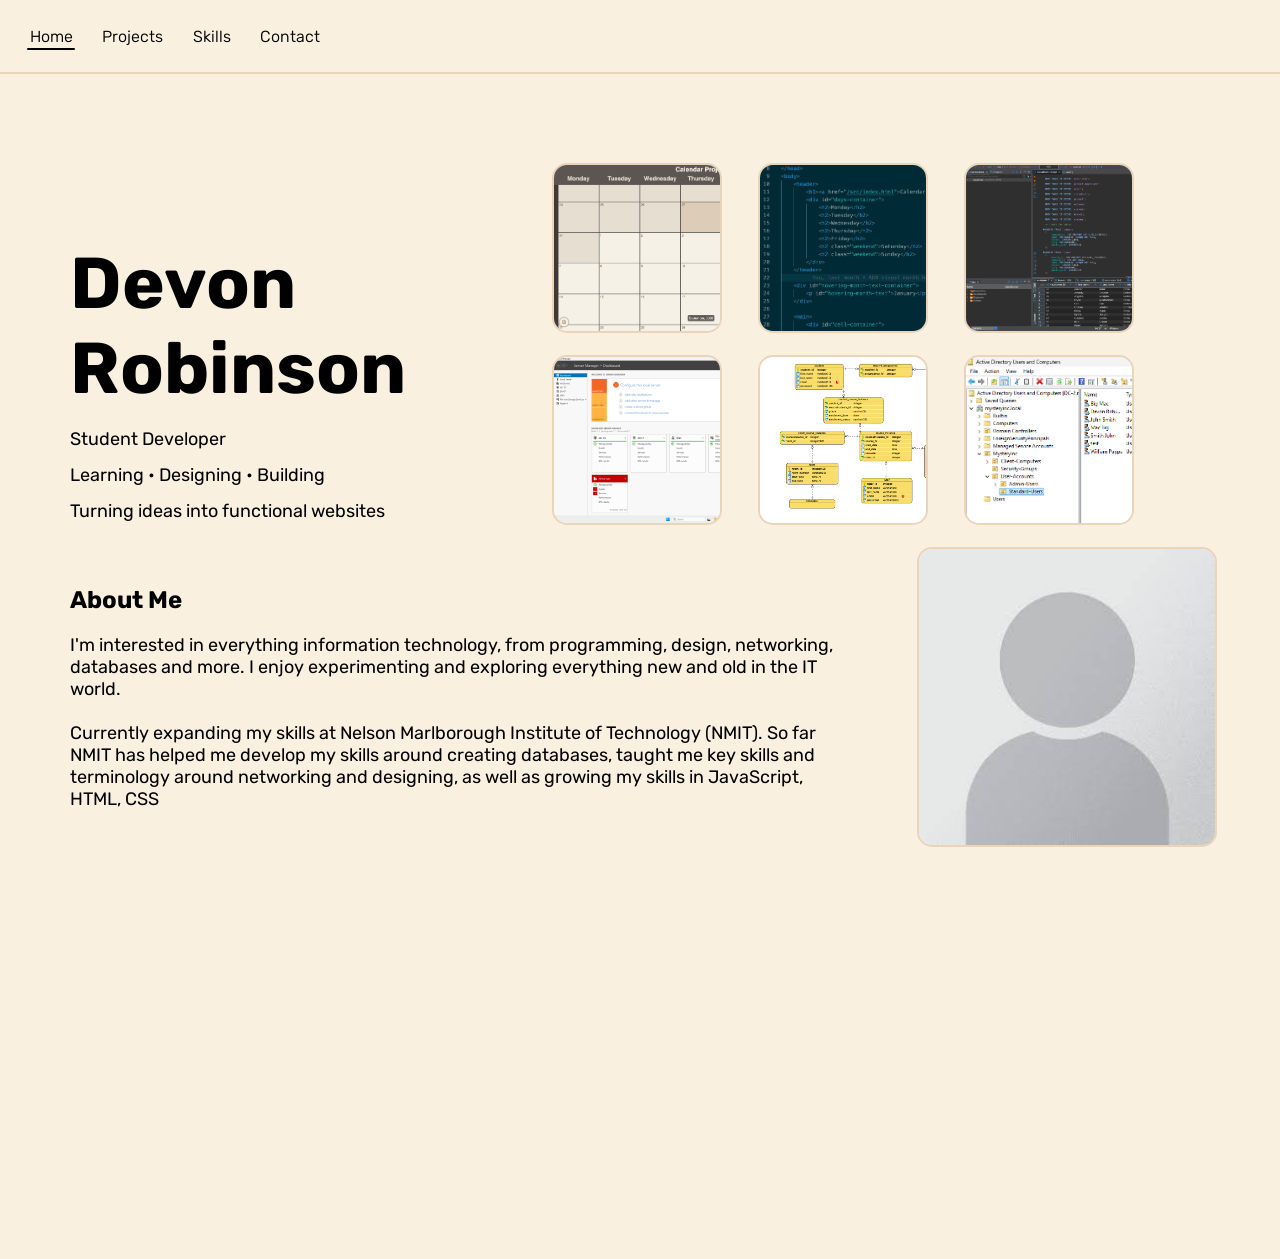
==== commit 06effe79: "redesign to home page" ====
--- a/pages/index.html
+++ b/pages/index.html
@@ -22,8 +22,8 @@
         </nav>
     </header>
     <main>
-        <section>
-            <div class="main-container">
+        <section class="main-container">
+            <!-- <div class="main-container"> -->
                 <div id="intro-container">
                     <h1>Devon Robinson</h1>
                     <p>Student Developer</p>
@@ -34,21 +34,17 @@
                 </div>
 
                 <div class="intro-img-container">
-                    <img id="img1" src="../assets/front-page-imgs/hut-tracker-img.png" /> 
-                    <img id="img2" src="../assets/front-page-imgs/logical-erd.png" /> 
-                    <img id="img3" src="../assets/front-page-imgs/conceptual-erd-img.png" /> 
-                    <img id="img5" src="../assets/front-page-imgs/study-tracker-img.png" />
-                    <img id="img6" src="../assets/front-page-imgs/calendar-img.png" />
-                    <img id="img7" src="../assets/front-page-imgs/Server-img.PNG" />
+                    <div class="img-holder"><img src="../assets/project-imgs/calendar-img1.png" /></div>
+                    <div class="img-holder"><img src="../assets/project-imgs/calendar-img2.png" /></div>
+                    <div class="img-holder"><img src="../assets/project-imgs/dbeaver-img1.png" /></div>
+                    <div class="img-holder"><img src="../assets/project-imgs/server-img1.PNG" /></div>
+                    <div class="img-holder"><img src="../assets/project-imgs/logical-img.png" /></div>
+                    <div class="img-holder"><img src="../assets/project-imgs/server-img2.PNG" /></div>
                 </div>
-            </div>
-            
-            <div class="down-arrow-container">
-                <svg xmlns="http://www.w3.org/2000/svg" viewBox="0 -960 960 960" fill="#e3e3e3"><path d="M480-80 200-360l56-56 184 183v-647h80v647l184-184 56 57L480-80Z"/></svg>
-            </div>
+            <!-- </div> -->
 
         </section>
-        <section>
+        <section class="about-me">
             <div class="description">
                 <h2>About Me</h2>
                 <p>I'm interested in everything information technology, from programming, design, networking, databases and more. I enjoy experimenting and exploring everything new and old in the IT world.<br><br>
--- a/pages/styles/home.css
+++ b/pages/styles/home.css
@@ -5,26 +5,27 @@
     display: flex;
     flex-direction: column;
     height: 100vh;
-    margin: 100px 0 300px 0;
+
+    margin: 80px 0 31vh 0;
 }
 
 .main-container {
     position: relative;
-    display: flex;
-    justify-content: center;
-    align-items: center;
+    display: grid;
+    grid-template-columns: 2fr 5fr;
+
     align-self: center;
 
-    height: clamp(500px, 40vh, 4000px);
+    height: 30vw;
     width: 100%;
 }
 
-.intro-img-container img {
-    position: absolute;
-    
-    transform: scale(.2);
-
-    z-index: 99;
+.about-me {
+    display: grid;
+    grid-template-columns: 2fr 1fr;
+    height: auto;
+    padding-bottom: 50px;
+    background-color: var(--background);
 }
 
 .mobile-title {
@@ -33,110 +34,50 @@
 
 .mobile-view-projects {
     display: none;
-}
-
-section {
-    position: relative;
-    display: flex;
-    justify-content: center;
-
-    width: 100%;
-    height: 100%;
-}
-
-section:not(:first-child) {
-    display: grid;
-    grid-template-columns: 2fr 1fr;
-    height: 50vh;
-    padding-bottom: 50px;
-    background-color: var(--background);
-}
-
-#img1 {
-    top: 13%;
-    left: 28%;
-    transform: translateX(-50%);
-    width: 180px;
-}
-
-#img2 {
-    top: 10%;
-    left: 50%;
-    transform: translateX(-50%);
-    width: 180px;
-}
-
-#img3 {
-    top: 13%;
-    left: 71%;
-    transform: translateX(-50%);
-    width: 180px;
-}
-
-#img5 {
-    bottom: 12%;
-    left: 71%;
-    transform: translateX(-50%);
-    width: 180px;
-}
-
-#img6 {
-    bottom: 10%;
-    left: 50%;
-    transform: translateX(-50%);
-    width: 180px;
-}
-
-#img7 {
-    bottom: 12%;
-    left: 29%;
-    transform: translateX(-50%);
-    width: 180px;
 }
 
 #intro-container {
     display: flex;
     flex-direction: column;
-    align-items: center;
-    align-self: center;
-
-    margin: 0 auto;
-
-
-    z-index: 101;
+    align-items: left;
+    justify-content: center;
+
+    padding-left: 70px;
 }
 
 #intro-container p {
-    margin: 5px 0;
-    font-size: clamp(8px, 1vw, 42px);
+    margin: 7px 0;
+    font-size: 18px;
 }
 
 #intro-container h1 {
-    font-size: clamp(16px, 4vw, 62px);
+    font-size: 72px;
     margin-bottom: 10px;
 }
 
-.down-arrow-container {
-    position: absolute;
+.intro-img-container {
     display: flex;
-    align-items: center;
-    justify-content: center;
-
-    bottom: 2vh;
-    right: 2vw;
-
-    width: 6vw;
-    height: 10vh;
-
-    z-index: 99;
-}
-
-.down-arrow-container svg {
-    width: 50px;
-    aspect-ratio: 1 / 1;
-    fill: black;
-
-    animation: move .8s ease-out infinite alternate;
+    flex-wrap: wrap;
+    justify-content: space-around;
+    padding: 0 10vw;
+}
+
+.img-holder {
+    height: 13vw;
+    aspect-ratio: 1 / 1 ;
+    overflow: hidden;
+    margin-bottom: 10px;
+
+    border: 2px solid var(--dark-bg);
+    border-radius: 15px;
+}
+
+.img-holder img {
+    height: 100%;
+}
+
+.description p {
+    font-size: 18px;
 }
 
 @keyframes move {
@@ -159,8 +100,8 @@
     justify-self: center;
     align-self: center;
 
-    border: 2px solid black;
-    border-radius: 30px;
+    border: 2px solid var(--dark-bg);
+    border-radius: 15px;
     overflow: hidden;
 }
 
@@ -199,6 +140,18 @@
 }
 
 @media (max-width: 800px) {
+    main {
+        margin: 0;
+        margin-bottom: 35vh;
+        padding-bottom: 10px;
+
+        height: auto;
+    }
+
+    .main-container {
+        height: 100%;
+    }
+
     .intro-img-container {
         display: none;
     }
@@ -211,13 +164,14 @@
     }
 
     #intro-container p {
-        margin: .3rem 0;
+        margin: .3rem 0 0 0;
         font-size: 16px;
     }
 
     #intro-container h1 {
         font-size: 42px;
-        margin: 1rem 0 0 0;
+        font-weight: 700;
+        margin: 1rem 0 1rem 0;
     }
 
     .down-arrow-container {
@@ -239,7 +193,7 @@
         align-items: center;
         height: auto;
 
-        /* margin-bottom: 80px; */
+        padding-bottom: 0;
     }
 
     .description {
@@ -263,7 +217,7 @@
 
         border: 2px solid black;
         background-color: var(--dark-bg);
-        padding: 5px;
+        padding: 10px;
 
         margin: 3rem 0 1rem 0;
     }
